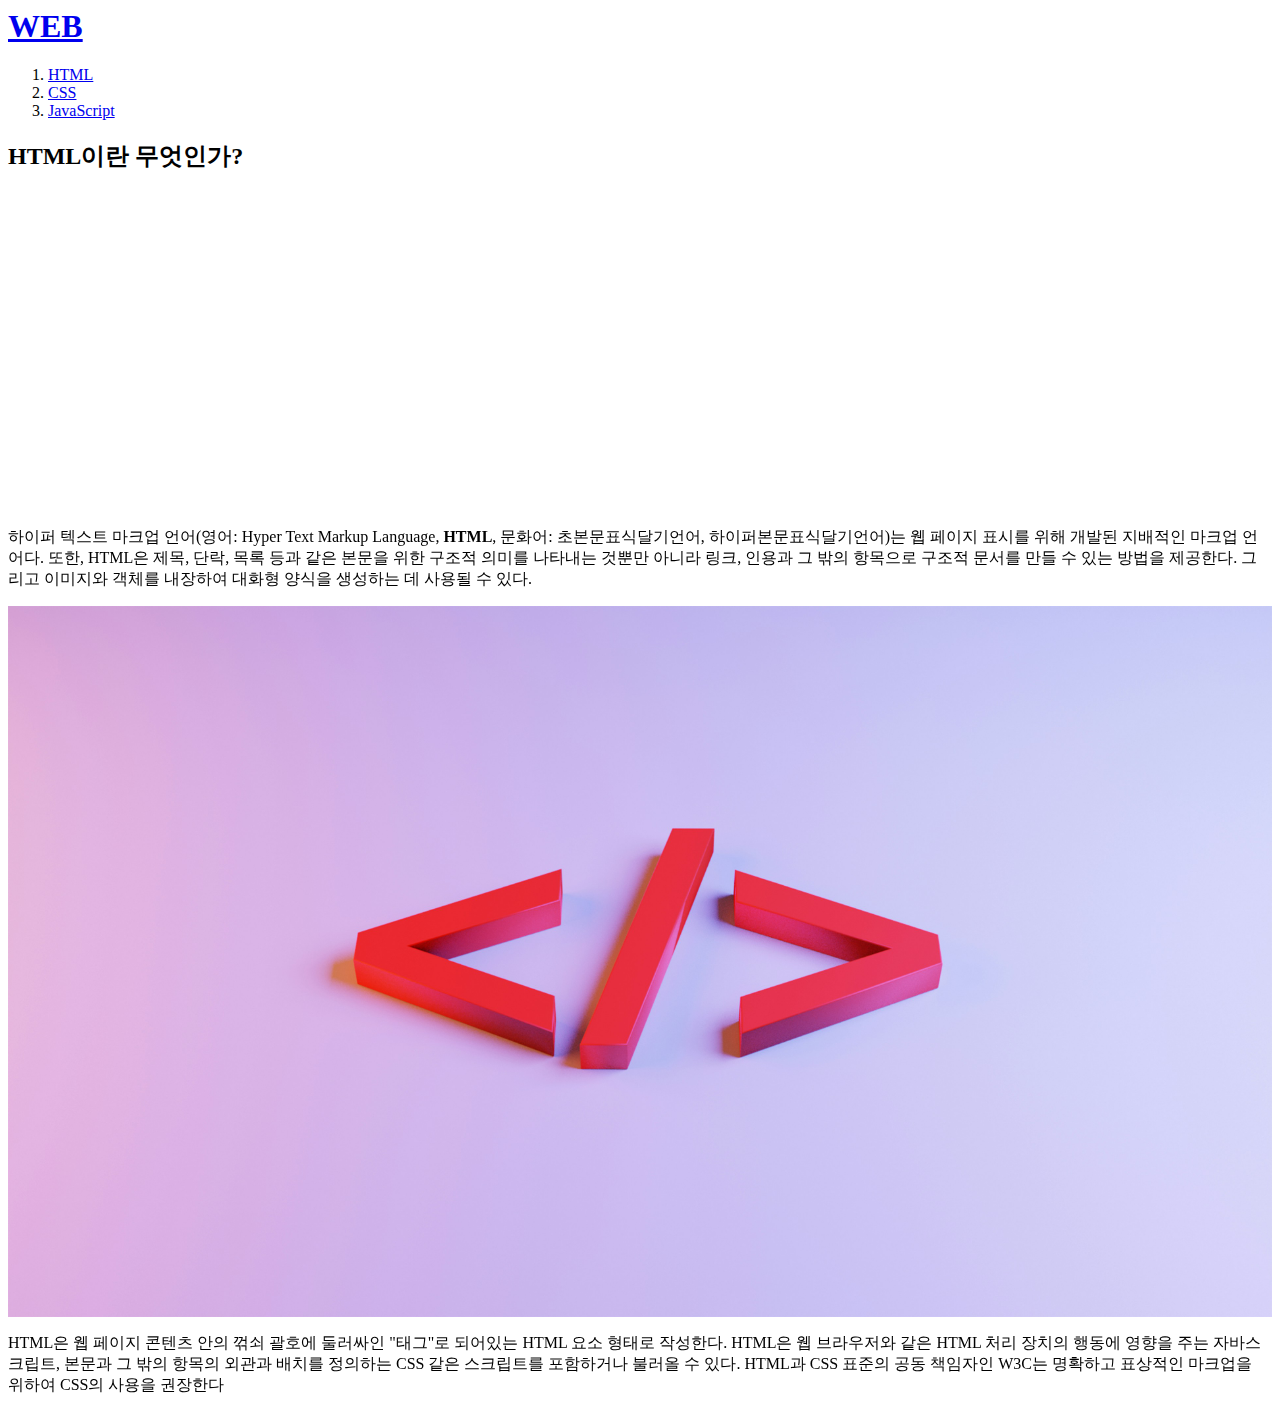
==== 1.html @ c7c770e2 "Add files via upload" ====
<html>
<head>
<title>WEB-HTML</title>
</head>
<body>
<h1><a href="index.html">WEB</a></h1>
<ol>
<li><a href="1.html">HTML</a></li>
<li><a href="2.html">CSS</a></li>
<li><a href="3.html">JavaScript</a></li>
</ol>

<h2>HTML이란 무엇인가?</h2>
<iframe width="560" height="315" src="https://www.youtube.com/embed/OGFgdro160I?si=Hk_fOfrdpQ3Fgqox" title="YouTube video player" frameborder="0" allow="accelerometer; autoplay; clipboard-write; encrypted-media; gyroscope; picture-in-picture; web-share" allowfullscreen></iframe>
&nbsp;&nbsp;&nbsp;<p>하이퍼 텍스트 마크업 언어(영어: Hyper Text Markup Language, <strong>HTML</strong>, 문화어: 초본문표식달기언어, 하이퍼본문표식달기언어)는 웹 페이지 표시를 위해 개발된 지배적인 마크업 언어다. 또한, HTML은 제목, 단락, 목록 등과 같은 본문을 위한 구조적 의미를 나타내는 것뿐만 아니라 링크, 인용과 그 밖의 항목으로 구조적 문서를 만들 수 있는 방법을 제공한다. 그리고 이미지와 객체를 내장하여 대화형 양식을 생성하는 데 사용될 수 있다.</p>
<img src="html.jpg" width="100%">
<p>HTML은 웹 페이지 콘텐츠 안의 꺾쇠 괄호에 둘러싸인 "태그"로 되어있는 HTML 요소 형태로 작성한다. HTML은 웹 브라우저와 같은 HTML 처리 장치의 행동에 영향을 주는 자바스크립트, 본문과 그 밖의 항목의 외관과 배치를 정의하는 CSS 같은 스크립트를 포함하거나 불러올 수 있다. HTML과 CSS 표준의 공동 책임자인 W3C는 명확하고 표상적인 마크업을 위하여 CSS의 사용을 권장한다</p>
</body>
</html>
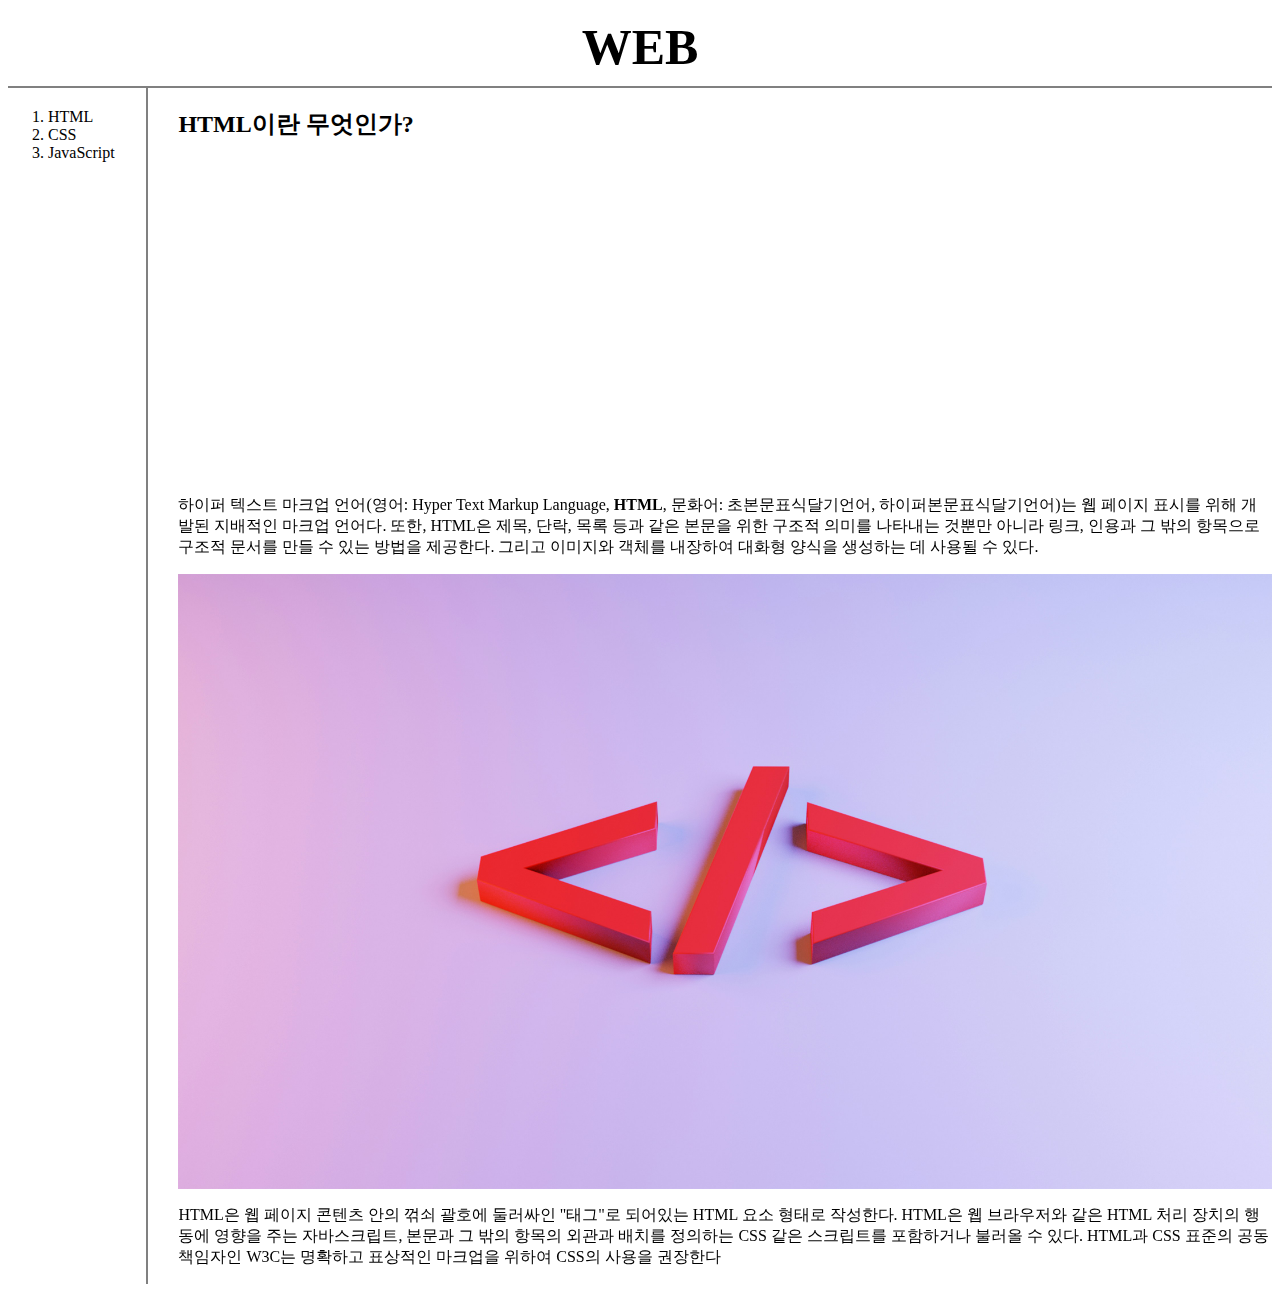
==== commit 2ca9ee3e: "2023.12.23. 첨단고 수업" ====
--- a/1.html
+++ b/1.html
@@ -1,19 +1,26 @@
 <html>
 <head>
 <title>WEB-HTML</title>
+<link rel="stylesheet" href="style.css">
 </head>
 <body>
-<h1><a href="index.html">WEB</a></h1>
-<ol>
-<li><a href="1.html">HTML</a></li>
-<li><a href="2.html">CSS</a></li>
-<li><a href="3.html">JavaScript</a></li>
-</ol>
+    <h1><a href="index.html">WEB</a></h1>
+    <div class="container">
+        <div id="item1">
+            <ol>
+            <li><a href="1.html">HTML</a></li>
+            <li><a href="2.html">CSS</a></li>
+            <li><a href="3.html">JavaScript</a></li>
+            </ol>
+        </div>
+        <div id="item2">
+            <h2>HTML이란 무엇인가?</h2>
+            <iframe width="560" height="315" src="https://www.youtube.com/embed/OGFgdro160I?si=Hk_fOfrdpQ3Fgqox" title="YouTube video player" frameborder="0" allow="accelerometer; autoplay; clipboard-write; encrypted-media; gyroscope; picture-in-picture; web-share" allowfullscreen></iframe>
+            &nbsp;&nbsp;&nbsp;<p>하이퍼 텍스트 마크업 언어(영어: Hyper Text Markup Language, <strong>HTML</strong>, 문화어: 초본문표식달기언어, 하이퍼본문표식달기언어)는 웹 페이지 표시를 위해 개발된 지배적인 마크업 언어다. 또한, HTML은 제목, 단락, 목록 등과 같은 본문을 위한 구조적 의미를 나타내는 것뿐만 아니라 링크, 인용과 그 밖의 항목으로 구조적 문서를 만들 수 있는 방법을 제공한다. 그리고 이미지와 객체를 내장하여 대화형 양식을 생성하는 데 사용될 수 있다.</p>
 
-<h2>HTML이란 무엇인가?</h2>
-<iframe width="560" height="315" src="https://www.youtube.com/embed/OGFgdro160I?si=Hk_fOfrdpQ3Fgqox" title="YouTube video player" frameborder="0" allow="accelerometer; autoplay; clipboard-write; encrypted-media; gyroscope; picture-in-picture; web-share" allowfullscreen></iframe>
-&nbsp;&nbsp;&nbsp;<p>하이퍼 텍스트 마크업 언어(영어: Hyper Text Markup Language, <strong>HTML</strong>, 문화어: 초본문표식달기언어, 하이퍼본문표식달기언어)는 웹 페이지 표시를 위해 개발된 지배적인 마크업 언어다. 또한, HTML은 제목, 단락, 목록 등과 같은 본문을 위한 구조적 의미를 나타내는 것뿐만 아니라 링크, 인용과 그 밖의 항목으로 구조적 문서를 만들 수 있는 방법을 제공한다. 그리고 이미지와 객체를 내장하여 대화형 양식을 생성하는 데 사용될 수 있다.</p>
-<img src="html.jpg" width="100%">
-<p>HTML은 웹 페이지 콘텐츠 안의 꺾쇠 괄호에 둘러싸인 "태그"로 되어있는 HTML 요소 형태로 작성한다. HTML은 웹 브라우저와 같은 HTML 처리 장치의 행동에 영향을 주는 자바스크립트, 본문과 그 밖의 항목의 외관과 배치를 정의하는 CSS 같은 스크립트를 포함하거나 불러올 수 있다. HTML과 CSS 표준의 공동 책임자인 W3C는 명확하고 표상적인 마크업을 위하여 CSS의 사용을 권장한다</p>
-</body>
+            <img src="html.jpg" width="100%">
+            <p>HTML은 웹 페이지 콘텐츠 안의 꺾쇠 괄호에 둘러싸인 "태그"로 되어있는 HTML 요소 형태로 작성한다. HTML은 웹 브라우저와 같은 HTML 처리 장치의 행동에 영향을 주는 자바스크립트, 본문과 그 밖의 항목의 외관과 배치를 정의하는 CSS 같은 스크립트를 포함하거나 불러올 수 있다. HTML과 CSS 표준의 공동 책임자인 W3C는 명확하고 표상적인 마크업을 위하여 CSS의 사용을 권장한다</p>
+        </div>
+     </div>
+    </body>
 </html>--- a/style.css
+++ b/style.css
@@ -0,0 +1,29 @@
+a{
+    color:black;
+    text-decoration-line: none;
+}
+h1{
+    text-align: center;
+    font-size: 50px;
+    border-bottom: solid 2px gray;
+    margin:0px;
+    padding: 10px;
+    
+}
+
+ol{
+    
+    margin: 0px;
+    padding-top: 20px;
+}
+.container{
+    display: grid;
+    grid-template-columns: 1fr 8fr;
+}
+#item2{
+    padding-left: 30px;
+}
+#item1{
+    border-right: solid 2px gray;
+    padding-right: 30px;
+}